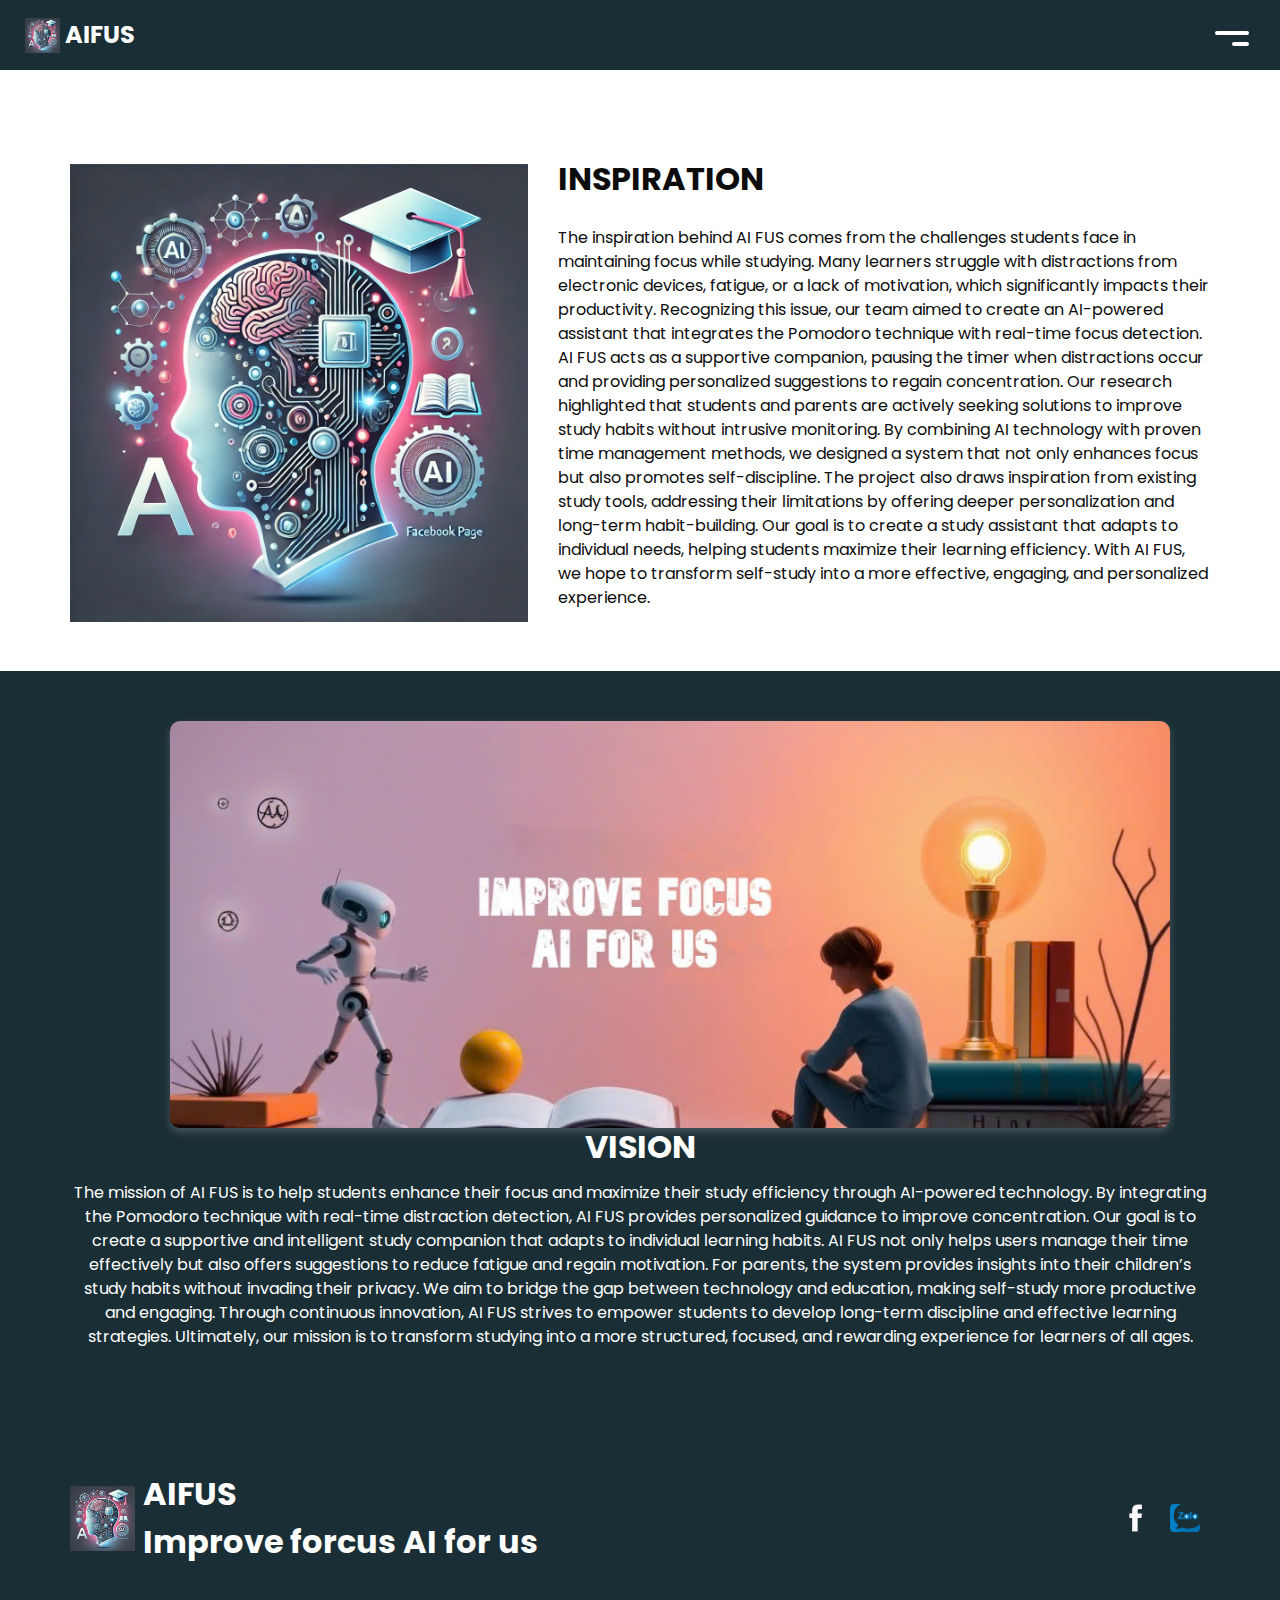
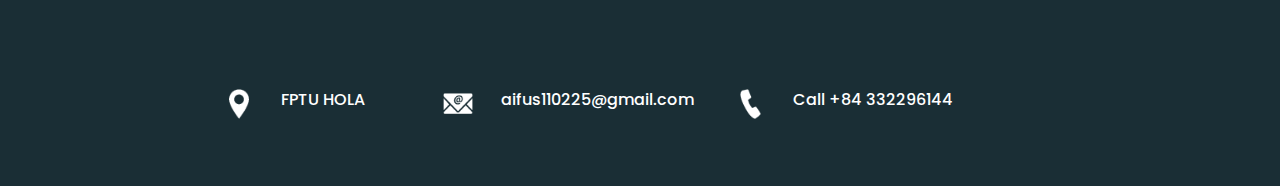
==== about.html @ 8db80c69 "upload" ====
<!DOCTYPE html>
<html>

<head>
  <!-- Basic -->
  <meta charset="utf-8" />
  <meta http-equiv="X-UA-Compatible" content="IE=edge" />
  <!-- Mobile Metas -->
  <meta name="viewport" content="width=device-width, initial-scale=1, shrink-to-fit=no" />
  <!-- Site Metas -->
  <meta name="keywords" content="" />
  <meta name="description" content="" />
  <meta name="author" content="" />

  <title>Spering</title>

  <!-- bootstrap core css -->
  <link rel="stylesheet" type="text/css" href="css/bootstrap.css" />

  <link href="https://fonts.googleapis.com/css?family=Poppins:400,700&display=swap" rel="stylesheet">
  <!-- Custom styles for this template -->
  <link href="css/style.css" rel="stylesheet" />
  <!-- responsive style -->
  <link href="css/responsive.css" rel="stylesheet" />
</head>

<body class="sub_page">
  <div class="hero_area">
    <!-- header section strats -->
    <header class="header_section">
      <div class="container-fluid">
        <nav class="navbar navbar-expand-lg custom_nav-container">
          <a class="navbar-brand" href="index.html">
            <img src="images/logoaifus.jpg" alt="" />
            <span>
              AIFUS
            </span>
          </a>
          <button class="navbar-toggler" type="button" data-toggle="collapse" data-target="#navbarSupportedContent" aria-controls="navbarSupportedContent" aria-expanded="false" aria-label="Toggle navigation">
            <span class="navbar-toggler-icon"></span>
          </button>

          <div class="collapse navbar-collapse" id="navbarSupportedContent">
            <ul class="navbar-nav  ">
              <li class="nav-item active">
                <a class="nav-link" href="index.html">Home <span class="sr-only">(current)</span></a>
              </li>
              <li class="nav-item">
                <a class="nav-link" href="about.html">About us</a>
              </li>
              <li class="nav-item">
                <a class="nav-link" href="work.html">Core values </a>
              </li>
              <li class="nav-item">
                <a class="nav-link" href="category.html"> Technology </a>
              </li>
            </ul>
            <!-- <div class="user_option">
              <a href="">
                <span>
                  Login
                </span>
              </a>
              <form class="form-inline my-2 my-lg-0 ml-0 ml-lg-4 mb-3 mb-lg-0">
                <button class="btn  my-2 my-sm-0 nav_search-btn" type="submit"></button>
              </form>
            </div> -->
            <div class="user_option">
              <a id="loginBtn" href="login.html">
                <span>Login</span>
              </a>
              <div id="userInfo" style="display: none;">
                <img id="userImg" src="" alt="User Avatar" width="40" height="40" style="border-radius: 50%;">
                <span id="userName"></span>
                <button onclick="logout()" class="btn btn-sm btn-danger">Logout</button>
              </div>
            </div>
          </div>
          <div>
            <div class="custom_menu-btn ">
              <button>
                <span class=" s-1">

                </span>
                <span class="s-2">

                </span>
                <!-- <span class="s-3">

                </span> -->
              </button>
            </div>
          </div>

        </nav>
      </div>
    </header>
    <!-- end header section -->
  </div>


  <!-- experience section -->

  <section class="experience_section layout_padding-top layout_padding2-bottom">
    <div class="container">
      <div class="row">
        <div class="col-md-5">
          <div class="img-box">
            <img src="images/logoaifus.jpg" alt="">
          </div>
        </div>
        <div class="col-md-7">
          <div class="detail-box">
            <div class="heading_container">
              <h2>
                inspiration
              </h2>
            </div>
            <p>
              The inspiration behind AI FUS comes from the challenges students face in maintaining focus while studying. Many learners struggle with distractions
              from electronic devices, fatigue, or a lack of motivation, which significantly impacts their productivity. Recognizing this issue,
              our team aimed to create an AI-powered assistant that integrates the Pomodoro technique with real-time focus detection. 
              AI FUS acts as a supportive companion, pausing the timer when distractions occur and providing personalized suggestions to regain concentration.
              Our research highlighted that students and parents are actively seeking solutions to improve study habits without intrusive monitoring.
              By combining AI technology with proven time management methods, we designed a system that not only enhances focus but also promotes self-discipline. 
              The project also draws inspiration from existing study tools, addressing their limitations by offering deeper personalization and long-term habit-building. 
              Our goal is to create a study assistant that adapts to individual needs, helping students maximize their learning efficiency. With AI FUS, we hope to transform self-study into a more effective, engaging, and personalized experience.
            </p>
            </div>
          </div>
        </div>

      </div>
    </div>
  </section>

  <!-- end experience section -->


  <!-- about section -->

  <section class="about_section layout_padding-bottom">
    <div class="container">
      <div class="row">
        <div class="col-md-12">
          <div class="img-box">
            <img src="images/slogan.jpg" alt="">
          </div>
        </div>
        
      </div>
      <div class="detail-box">
        <h2>
          Vision
        </h2>
        <p>
          The mission of AI FUS is to help students enhance their focus and maximize their study efficiency through AI-powered technology. 
          By integrating the Pomodoro technique with real-time distraction detection, AI FUS provides personalized guidance to improve concentration. 
          Our goal is to create a supportive and intelligent study companion that adapts to individual learning habits. 
          AI FUS not only helps users manage their time effectively but also offers suggestions to reduce fatigue and regain motivation. 
          For parents, the system provides insights into their children’s study habits without invading their privacy. 
          We aim to bridge the gap between technology and education, making self-study more productive and engaging. 
          Through continuous innovation, AI FUS strives to empower students to develop long-term discipline and effective learning strategies.
          Ultimately, our mission is to transform studying into a more structured, focused, and rewarding experience for learners of all ages.
      </div>
    </div>
  </section>

  <!-- end about section -->

  <!-- info section -->

  <section class="info_section ">
    <div class="info_container layout_padding-top">
      <div class="container">
        <div class="info_top">
          <div class="info_logo">
            <img src="images/logoaifus.jpg" alt="" />
            <span>
              AIFUS <br>
              Improve forcus AI for us
            </span>
          </div>
          <div class="social_box">
            <a href="https://www.facebook.com/profile.php?id=61573058430181" target="_blank">
              <img src="images/fb.png" alt="Facebook">
            </a>
            <a href="https://zalo.me/ten_trang_zalo" target="_blank">
              <img src="images/zalo.png" alt="Zalo">
            </a>
          </div>
        </div>
        <div class="row">
          <div class="col-lg-9 col-md-10 mx-auto">
            <div class="info_contact layout_padding2">
              <div class="row">
                <div class="col-md-3">
                  <a href="#" class="link-box">
                    <div class="img-box">
                      <img src="images/location.png" alt="">
                    </div>
                    <div class="detail-box">
                      <h6>
                        FPTU HOLA  
                      </h6>
                    </div>
                  </a>
                </div>
                <div class="col-md-4">
                  <a href="#" class="link-box">
                    <div class="img-box">
                      <img src="images/mail.png" alt="">
                    </div>
                    <div class="detail-box">
                      <h6>
                        aifus110225@gmail.com
                      </h6>
                    </div>
                  </a>
                </div>
                <div class="col-md-5">
                  <a href="#" class="link-box">
                    <div class="img-box">
                      <img src="images/call.png" alt="">
                    </div>
                    <div class="detail-box">
                      <h6>
                        Call +84 332296144
                      </h6>
                    </div>
                  </a>
                </div>
              </div>
            </div>
          </div>
        </div>
      </div>
    </div>
  </section>

  <!-- end info section -->

  <!-- footer section -->
  <footer class="container-fluid footer_section ">

  </footer>
  <!-- end  footer section -->


  <script src="js/jquery-3.4.1.min.js"></script>
  <script src="js/bootstrap.js"></script>
  <script src="js/custom.js"></script>


</body>
</body>

</html>
---- css/style.css ----
body {
  font-family: 'Poppins', sans-serif;
  color: #0c0c0c;
  background-color: #ffffff;
}

.layout_padding {
  padding-top: 90px;
  padding-bottom: 90px;
}

.layout_padding2 {
  padding: 45px 0;
}

.layout_padding2-top {
  padding-top: 45px;
  padding-bottom: 45px;
}

.layout_padding2-bottom {
  padding-bottom: 45px;
}

.layout_padding-top {
  padding-top: 90px;
}

.layout_padding-bottom {
  padding-bottom: 90px;
}

.heading_container {
  display: -webkit-box;
  display: -ms-flexbox;
  display: flex;
}

.heading_container h2 {
  font-weight: bold;
  text-transform: uppercase;
}

/*header section*/
.hero_area {
  height: calc(100vh - 30px);
  background: -webkit-gradient(linear, left top, right top, color-stop(55%, #1a2e35), color-stop(55%, #1cbbb4));
  background: linear-gradient(to right, #1a2e35 55%, #1cbbb4 55%);
  display: -webkit-box;
  display: -ms-flexbox;
  display: flex;
  -webkit-box-orient: vertical;
  -webkit-box-direction: normal;
      -ms-flex-direction: column;
          flex-direction: column;
  position: relative;
}

.sub_page .hero_area {
  height: auto;
  background: none;
  background-color: #1a2e35;
}

.hero_area.sub_pages {
  height: auto;
}

.header_section {
  overflow-x: hidden;
}

.header_section .container-fluid {
  padding-right: 25px;
  padding-left: 25px;
}

.header_section .nav_container {
  margin: 0 auto;
}

.header_section .user_option {
  display: -webkit-box;
  display: -ms-flexbox;
  display: flex;
  -webkit-box-align: center;
      -ms-flex-align: center;
          align-items: center;
}

.header_section .user_option a {
  display: -webkit-box;
  display: -ms-flexbox;
  display: flex;
  color: #ffffff;
  -webkit-box-align: center;
      -ms-flex-align: center;
          align-items: center;
}

.header_section .user_option a img {
  min-width: 20px;
  height: 20px;
  margin-right: 5px;
}

.custom_nav-container.navbar-expand-lg .navbar-nav .nav-item .nav-link {
  padding: 10px 15px;
  color: #ffffff;
  text-align: center;
}

a,
a:hover,
a:focus {
  text-decoration: none;
}

a:hover,
a:focus {
  color: initial;
}

.btn,
.btn:focus {
  outline: none !important;
  -webkit-box-shadow: none;
          box-shadow: none;
}

.custom_nav-container .nav_search-btn {
  background-image: url(../images/search-icon.png);
  background-size: 17px;
  background-repeat: no-repeat;
  background-position-y: 7px;
  width: 35px;
  height: 35px;
  padding: 0;
  border: none;
}

.custom_nav-container form {
  padding-top: 7px;
}

.navbar-brand {
  margin-right: 5%;
  display: -webkit-box;
  display: -ms-flexbox;
  display: flex;
  -webkit-box-align: center;
      -ms-flex-align: center;
          align-items: center;
}

.navbar-brand img {
  width: 35px;
  margin-right: 5px;
}

.navbar-brand span {
  font-weight: bold;
  color: #ffffff;
  font-size: 24px;
}

.custom_nav-container {
  z-index: 99999;
  padding: 0;
  height: 70px;
}

.custom_nav-container .navbar-toggler {
  outline: none;
}

.custom_nav-container .navbar-toggler .navbar-toggler-icon {
  background-image: url(../images/menu.png);
  background-size: 30px;
  width: 32px;
  height: 32px;
}

.lg_toggl-btn {
  background-color: transparent;
  border: none;
  outline: none;
  width: 56px;
  height: 40px;
  cursor: pointer;
}

.lg_toggl-btn:focus {
  outline: none;
}

.login_btn-container {
  padding-top: 30px;
}

.login_btn-container a {
  color: #1cbbb4;
  text-transform: uppercase;
}

/*end header section*/
/* slider section */
.slider_section {
  -webkit-box-flex: 1;
      -ms-flex: 1;
          flex: 1;
  display: -webkit-box;
  display: -ms-flexbox;
  display: flex;
  -webkit-box-align: center;
      -ms-flex-align: center;
          align-items: center;
  position: relative;
}

.slider_section .row {
  -webkit-box-align: center;
      -ms-flex-align: center;
          align-items: center;
}

.slider_section .row > div {
  position: unset;
}

.slider_section .detail-box h1 {
  color: #ffffff;
  font-weight: bold;
  text-transform: uppercase;
}

.slider_section .detail-box p {
  color: #ffffff;
  margin-top: 15px;
}

.slider_section .detail-box .btn-box {
  display: -webkit-box;
  display: -ms-flexbox;
  display: flex;
  -ms-flex-wrap: wrap;
      flex-wrap: wrap;
  margin: 45px -5px 0 -5px;
}

.slider_section .detail-box .btn-box a {
  text-align: center;
  width: 165px;
  font-size: 15px;
  margin: 5px;
}

.slider_section .detail-box .btn-box .btn-1 {
  display: inline-block;
  padding: 10px 0;
  background-color: #ff4f5a;
  color: #ffffff;
  -webkit-transition: all 0.3s;
  transition: all 0.3s;
  border: 1px solid transparent;
  border-radius: 0;
}

.slider_section .detail-box .btn-box .btn-1:hover {
  background-color: transparent;
  border-color: #ff4f5a;
  color: #ff4f5a;
}

.slider_section .detail-box .btn-box .btn-2 {
  display: inline-block;
  padding: 10px 0;
  background-color: #ffffff;
  color: #252525;
  -webkit-transition: all 0.3s;
  transition: all 0.3s;
  border: 1px solid transparent;
  border-radius: 0;
}

.slider_section .detail-box .btn-box .btn-2:hover {
  background-color: transparent;
  border-color: #ffffff;
  color: #ffffff;
}

.slider_section .img-container .img-box img {
  width: 100%;
}

.slider_section #carouselExampleIndicators {
  position: unset;
  width: 100%;
}

.slider_section .carousel_btn-container {
  width: 120px;
  position: absolute;
  bottom: 0;
  display: -webkit-box;
  display: -ms-flexbox;
  display: flex;
  -webkit-box-pack: justify;
      -ms-flex-pack: justify;
          justify-content: space-between;
  left: 8.5%;
  z-index: 999;
  -webkit-transform: translateY(50%);
          transform: translateY(50%);
}

.slider_section .carousel_btn-container .carousel-control-prev,
.slider_section .carousel_btn-container .carousel-control-next {
  position: relative;
  width: 55px;
  height: 55px;
  border: none;
  border-radius: 100%;
  opacity: 1;
  background-repeat: no-repeat;
  background-size: 14px;
  background-position: center;
  background-color: #1cbbb4;
  margin: 2px;
}

.slider_section .carousel_btn-container .carousel-control-prev:hover,
.slider_section .carousel_btn-container .carousel-control-next:hover {
  background-color: #ff4f5a;
}

.slider_section .carousel_btn-container .carousel-control-prev {
  background-image: url(../images/prev.png);
}

.slider_section .carousel_btn-container .carousel-control-next {
  background-image: url(../images/next.png);
}

.slider_section ol.carousel-indicators {
  margin: 0;
  width: 75px;
  bottom: 45px;
  left: initial;
  right: 25px;
}

.slider_section ol.carousel-indicators li {
  border-radius: 100%;
  text-indent: 0px;
  text-align: center;
  line-height: 55px;
  color: #ffffff;
  background-color: transparent;
  opacity: 1;
  display: none;
}

.slider_section ol.carousel-indicators li.active {
  display: block;
}

.experience_section .row {
  -webkit-box-align: center;
      -ms-flex-align: center;
          align-items: center;
}

.experience_section .detail-box p {
  margin-top: 20px;
}

.experience_section .detail-box .btn-box {
  display: -webkit-box;
  display: -ms-flexbox;
  display: flex;
  -ms-flex-wrap: wrap;
      flex-wrap: wrap;
  margin: 45px -5px 0 -5px;
}

.experience_section .detail-box .btn-box a {
  text-align: center;
  width: 165px;
  font-size: 15px;
  margin: 5px;
}

.experience_section .detail-box .btn-box .btn-1 {
  display: inline-block;
  padding: 10px 0;
  background-color: #ff4f5a;
  color: #ffffff;
  -webkit-transition: all 0.3s;
  transition: all 0.3s;
  border: 1px solid transparent;
  border-radius: 0;
}

.experience_section .detail-box .btn-box .btn-1:hover {
  background-color: transparent;
  border-color: #ff4f5a;
  color: #ff4f5a;
}

.experience_section .detail-box .btn-box .btn-2 {
  display: inline-block;
  padding: 10px 0;
  background-color: #1a2e35;
  color: #ffffff;
  -webkit-transition: all 0.3s;
  transition: all 0.3s;
  border: 1px solid transparent;
  border-radius: 0;
}

.experience_section .detail-box .btn-box .btn-2:hover {
  background-color: transparent;
  border-color: #1a2e35;
  color: #1a2e35;
}

.experience_section .img-box img {
  width: 100%;
}

.category_section {
  background-color: #1cbbb4;
  color: #ffffff;
  text-align: center;
}

.category_section .heading_container {
  -webkit-box-pack: center;
      -ms-flex-pack: center;
          justify-content: center;
}

.category_section .heading_container h2 {
  border-bottom: 1px solid #ffffff;
}

.category_section .category_container {
  display: -webkit-box;
  display: -ms-flexbox;
  display: flex;
  -ms-flex-wrap: wrap;
      flex-wrap: wrap;
  -webkit-box-pack: justify;
      -ms-flex-pack: justify;
          justify-content: space-between;
  margin-top: 25px;
}

.category_section .category_container .box {
  display: -webkit-box;
  display: -ms-flexbox;
  display: flex;
  -webkit-box-orient: vertical;
  -webkit-box-direction: normal;
      -ms-flex-direction: column;
          flex-direction: column;
  -webkit-box-align: center;
      -ms-flex-align: center;
          align-items: center;
  margin: 10px 0;
  min-width: 130px;
  -ms-flex-preferred-size: 26%;
      flex-basis: 26%;
}

.category_section .category_container .box .img-box {
  width: 120px;
  height: 120px;
  display: -webkit-box;
  display: -ms-flexbox;
  display: flex;
  -webkit-box-pack: center;
      -ms-flex-pack: center;
          justify-content: center;
  -webkit-box-align: center;
      -ms-flex-align: center;
          align-items: center;
}

.about_section {
  text-align: center;
}

.about_section .img-box img {
  width: 100%;
}

.about_section .detail-box h2 {
  font-weight: bold;
  text-transform: uppercase;
}

.about_section .detail-box p {
  margin-top: 15px;
}

.about_section .detail-box a {
  display: inline-block;
  padding: 10px 45px;
  background-color: #ff4f5a;
  color: #ffffff;
  -webkit-transition: all 0.3s;
  transition: all 0.3s;
  border: 1px solid transparent;
  border-radius: 0;
  margin-top: 25px;
}

.about_section .detail-box a:hover {
  background-color: transparent;
  border-color: #ff4f5a;
  color: #ff4f5a;
}

.freelance_section .row {
  -webkit-box-align: center;
      -ms-flex-align: center;
          align-items: center;
}

.freelance_section .tab_container .t-link-box {
  margin: 25px 0;
  display: -webkit-box;
  display: -ms-flexbox;
  display: flex;
  -webkit-box-align: center;
      -ms-flex-align: center;
          align-items: center;
  cursor: pointer;
}

.freelance_section .tab_container .t-link-box .img-box {
  width: 90px;
  height: 90px;
  min-width: 90px;
  min-height: 90px;
  display: -webkit-box;
  display: -ms-flexbox;
  display: flex;
  -webkit-box-pack: center;
      -ms-flex-pack: center;
          justify-content: center;
  -webkit-box-align: center;
      -ms-flex-align: center;
          align-items: center;
  background-color: #1a2e35;
  border-radius: 100%;
  margin-right: 35px;
}

.freelance_section .tab_container .t-link-box .img-box img {
  width: auto;
  height: auto;
  max-width: 45px;
  max-height: 45px;
}

.freelance_section .tab_container .t-link-box .detail-box h5 {
  font-weight: bold;
  color: #ff4f5a;
}

.freelance_section .tab_container .t-link-box .detail-box h3 {
  font-weight: bold;
  color: #252525;
}

.freelance_section .tab_container .t-link-box[aria-expanded="true"] .img-box, .freelance_section .tab_container .t-link-box:hover .img-box {
  background-color: #1cbbb4;
}

.freelance_section .img-box img {
  width: 100%;
}

.client_section .heading_container {
  -webkit-box-pack: center;
      -ms-flex-pack: center;
          justify-content: center;
  margin-bottom: 25px;
}

.client_section .detail-box {
  text-align: center;
  margin: 25px 35px;
  padding: 45px 65px 35px 65px;
  -webkit-box-shadow: 0px 0px 20px 0 rgba(0, 0, 0, 0.2);
          box-shadow: 0px 0px 20px 0 rgba(0, 0, 0, 0.2);
}

.client_section .detail-box h4 {
  font-weight: bold;
}

.client_section .detail-box p {
  margin-top: 15px;
  margin-bottom: 25px;
}

.client_section .carousel-control-prev,
.client_section .carousel-control-next {
  top: 50%;
  width: 65px;
  height: 65px;
  border: none;
  border-radius: 100%;
  opacity: 1;
  background-repeat: no-repeat;
  background-size: 10px;
  background-position: center;
  background-color: #1a2e35;
  margin: 2px;
  -webkit-transform: translateY(-50%);
          transform: translateY(-50%);
}

.client_section .carousel-control-prev {
  background-image: url(../images/prev-angle.png);
}

.client_section .carousel-control-next {
  background-image: url(../images/next-angle.png);
}

/* info section */
.info_section {
  position: relative;
  background-color: #1a2e35;
  color: #ffffff;
}

.info_section .heading_container {
  margin-bottom: 45px;
}

.info_section h5 {
  text-transform: uppercase;
  font-weight: bold;
  margin-bottom: 20px;
}

.info_section .info_top {
  display: -webkit-box;
  display: -ms-flexbox;
  display: flex;
  -webkit-box-align: center;
      -ms-flex-align: center;
          align-items: center;
  -webkit-box-pack: justify;
      -ms-flex-pack: justify;
          justify-content: space-between;
  margin-top: 35px;
  margin-bottom: 75px;
}

.info_section .info_top .info_logo {
  display: -webkit-box;
  display: -ms-flexbox;
  display: flex;
}

.info_section .info_top .info_logo img {
  width: 65px;
}

.info_section .info_top .info_logo span {
  color: #ffffff;
  font-weight: bold;
  font-size: 32px;
}

.info_section .info_top .social_box {
  display: -webkit-box;
  display: -ms-flexbox;
  display: flex;
  -webkit-box-align: center;
      -ms-flex-align: center;
          align-items: center;
}

.info_section .info_top .social_box a {
  margin: 0 10px;
}

.info_section .info_top .social_box a img {
  width: auto;
  height: auto;
  max-width: 30px;
  max-height: 30px;
}

.info_section a {
  text-transform: none;
}

.info_section ul {
  padding: 0;
}

.info_section ul li {
  list-style-type: none;
  margin: 3px 0;
}

.info_section ul li a {
  color: #ffffff;
}

.info_section .info_link-box {
  display: -webkit-box;
  display: -ms-flexbox;
  display: flex;
  -webkit-box-orient: vertical;
  -webkit-box-direction: normal;
      -ms-flex-direction: column;
          flex-direction: column;
}

.info_section .info_form form input {
  outline: none;
  width: 100%;
  padding: 7px 10px;
}

.info_section .info_form form button {
  display: inline-block;
  padding: 8px 40px;
  background-color: #ff4f5a;
  color: #ffffff;
  -webkit-transition: all 0.3s;
  transition: all 0.3s;
  border: 1px solid transparent;
  border-radius: 0;
  border: 1.5px solid #ffffff;
  margin-top: 15px;
  text-transform: uppercase;
  font-size: 15px;
}

.info_section .info_form form button:hover {
  background-color: transparent;
  border-color: #ff4f5a;
  color: #ff4f5a;
}

.info_section .info_contact .link-box {
  display: -webkit-box;
  display: -ms-flexbox;
  display: flex;
  -webkit-box-align: center;
      -ms-flex-align: center;
          align-items: center;
  margin: 30px 0;
  color: #ffffff;
}

.info_section .info_contact .link-box .img-box {
  display: -webkit-box;
  display: -ms-flexbox;
  display: flex;
  -webkit-box-pack: center;
      -ms-flex-pack: center;
          justify-content: center;
  -webkit-box-align: center;
      -ms-flex-align: center;
          align-items: center;
  min-width: 45px;
  min-height: 45px;
  margin-right: 20px;
}

.info_section .info_contact .link-box .img-box img {
  width: auto;
  height: auto;
  max-width: 30px;
  max-height: 30px;
}

/* end info section */
/* footer section*/
.footer_section {
  display: -webkit-box;
  display: -ms-flexbox;
  display: flex;
  -webkit-box-orient: vertical;
  -webkit-box-direction: normal;
      -ms-flex-direction: column;
          flex-direction: column;
  -webkit-box-pack: center;
      -ms-flex-pack: center;
          justify-content: center;
  background-color: #fdfeff;
}

.footer_section p {
  color: #171717;
  margin: 0;
  padding: 25px 0 20px 0;
  margin: 0 auto;
  text-align: center;
}

.footer_section a {
  color: #171717;
}

/* end footer section*/
#navbarSupportedContent {
  -webkit-transform: translateX(100vw);
          transform: translateX(100vw);
  opacity: 0;
  -webkit-transition: all 0.3s ease-in;
  transition: all 0.3s ease-in;
  -webkit-box-pack: justify;
      -ms-flex-pack: justify;
          justify-content: space-between;
  -webkit-box-align: center;
      -ms-flex-align: center;
          align-items: center;
}

#navbarSupportedContent.lg_nav-toggle {
  -webkit-transform: translateX(0);
          transform: translateX(0);
  opacity: 1;
}

.custom_menu-btn button {
  margin-top: 12px;
  outline: none;
  border: none;
  background-color: transparent;
}

.custom_menu-btn button span {
  display: block;
  width: 34px;
  height: 4px;
  background-color: #fff;
  margin: 7px 0;
  -webkit-transition: all 0.3s;
  transition: all 0.3s;
  border-radius: 10px;
}

.custom_menu-btn .s-2 {
  -webkit-transition: all 0.1s;
  transition: all 0.1s;
  width: 17px;
  margin-left: auto;
}

.menu_btn-style button .s-1 {
  -webkit-transform: rotate(45deg) translate(8px, 8px);
          transform: rotate(45deg) translate(8px, 8px);
}

.menu_btn-style button .s-2 {
  -webkit-transform: translateX(100px);
          transform: translateX(100px);
}

.menu_btn-style button .s-3 {
  -webkit-transform: rotate(-45deg) translate(8px, -8px);
          transform: rotate(-45deg) translate(8px, -8px);
}

.about_section .img-box img {
  width: 100%; /* Đặt chiều rộng tối đa */
  max-width: 1024px; /* Điều chỉnh kích thước ảnh */
  height: auto; /* Giữ tỷ lệ */
  display: block;
  margin: 0 auto; /* Căn giữa */
}

.feature-list ul {
  list-style: none;
  padding: 0;
  font-size: 18px;
  background: #1a2e35;
  color: white;
  padding: 20px;
  border-radius: 10px;
  box-shadow: 0 0 10px rgba(0, 0, 0, 0.2);
}

.feature-list ul li {
  padding: 10px 0;
  border-bottom: 1px dashed #ccc;
  display: flex;
  align-items: center;
}

.feature-list ul li:last-child {
  border-bottom: none;
}

.feature-list ul li strong {
  margin-left: 10px;
}

.feature-list ul li img {
  width: 20px;
  height: 20px;
  margin-right: 10px;
}
.premium-text {
  font-weight: bold;
  font-size: 1.5em;
  text-transform: uppercase;
  background: linear-gradient(45deg, #ff4f5a, #ffa500);
  -webkit-background-clip: text;
  -webkit-text-fill-color: transparent;
}
.info_logo img {
  max-width: 150px; /* Điều chỉnh theo mong muốn */
  height: auto; /* Giữ tỷ lệ ảnh */
  display: block;
  object-fit: contain; /* Ngăn ảnh bị kéo méo */
}
/* Giảm chiều cao của nền xanh (info_section) */
.info_section {
  padding: 20px 0; /* Giảm padding top & bottom */
  min-height: auto; /* Đảm bảo không có chiều cao cố định thừa */
}

/* Nếu khoảng trống vẫn còn, hãy kiểm tra container bên trong */
.info_container {
  padding: 0; /* Loại bỏ padding thừa */
  margin: 0 auto;
}

/* Kiểm tra khoảng cách giữa các phần tử con */
.info_top {
  margin-bottom: 10px; /* Giảm khoảng cách giữa logo và social icons */
}

/* Giảm khoảng cách giữa phần contact info */
.info_contact {
  padding: 10px 0; /* Giảm padding trên/dưới */
}

/* Căn giữa và giảm khoảng cách của logo và chữ */
.info_logo {
  display: flex;
  align-items: center;
  gap: 8px; /* Giảm khoảng cách giữa logo và chữ */
  justify-content: center;
}

/* Responsive: Giảm chiều cao trên mobile */
@media (max-width: 768px) {
  .info_section {
    padding: 15px 0; /* Giảm padding trên/dưới hơn nữa cho màn nhỏ */
  }
}
/* Đảm bảo ảnh chiếm toàn bộ chiều rộng container */
.about_section .img-box img {
  width: 100%; /* Chiếm toàn bộ chiều rộng */
  max-width: none; /* Loại bỏ giới hạn chiều rộng */
  height: auto; /* Giữ tỷ lệ ảnh */
  display: block;
  margin: 0 auto; /* Căn giữa */
}

/* Nếu muốn ảnh to hơn cả container */
.about_section .img-box {
  width: 100vw; /* Chiếm toàn bộ chiều rộng màn hình */
  max-width: 1200px; /* Giới hạn kích thước tối đa */
  margin: 0 auto;
}

/* Nếu muốn ảnh to lên cả chiều cao */
.about_section {
  padding: 20px 0; /* Giảm padding trên/dưới để ảnh có thêm không gian */
  text-align: center;
}
/* Thay đổi màu nền và màu chữ của phần about_section */
.about_section {
  background-color: #1a2e35; /* Đặt màu nền */
  color: #ffffff; /* Đặt màu chữ thành trắng */
  padding: 50px 0; /* Điều chỉnh khoảng cách trên và dưới */
}

/* Đảm bảo chữ trong detail-box cũng là màu trắng */
.about_section .detail-box h2,
.about_section .detail-box p,
.about_section .detail-box a {
  color: #ffffff;
}

/* Tạo hiệu ứng hover cho nút "Read More" */
.about_section .detail-box a {
  display: inline-block;
  padding: 10px 20px;
  background-color: #ff4f5a; /* Màu nền nút */
  color: #ffffff;
  text-decoration: none;
  border-radius: 5px;
  transition: background-color 0.3s ease-in-out;
}

.about_section .detail-box a:hover {
  background-color: #e03e4f; /* Màu nền khi hover */
}

/* Nếu ảnh slogan không hiển thị rõ trên nền tối, thêm hiệu ứng */
.about_section .img-box img {
  width: 100%;
  max-width: 1000px;
  height: auto;
  display: block;
  margin: 0 auto;
  border-radius: 10px; /* Tạo góc bo nhẹ */
  box-shadow: 0px 4px 8px rgba(255, 255, 255, 0.2); /* Hiệu ứng bóng nhẹ */
}
/* Ẩn phần h3 ban đầu */
.t-link-box .detail-box h3 {
  display: none;
  font-size: 14px; /* Giảm kích thước chữ */
  color: #333; /* Đặt màu sắc nếu cần */
  margin-top: 10px;
}

/* Khi có class active, hiện thị h3 */
.t-link-box.active .detail-box h3 {
  display: block;
}

/* Bo góc và giảm kích thước ảnh */
.col-md-6 .img-box img {
  border-radius: 15px; /* Bo góc ảnh */
  width: 80%; /* Giảm kích thước ảnh */
  max-width: 400px;
  display: block;
  margin: 0 auto;
  transition: all 0.3s ease-in-out; /* Hiệu ứng mượt khi thay đổi */
}

/* Tạo hiệu ứng hover khi người dùng rê chuột vào ảnh */
.col-md-6 .img-box img:hover {
  transform: scale(0.95); /* Thu nhỏ nhẹ khi hover */
}
/* Căn chỉnh container của category */
.category_section {
  text-align: center;
  padding: 50px 0;
}

/* Định dạng lưới để các box căn chỉnh đồng đều */
.category_container {
  display: flex;
  flex-wrap: wrap;
  justify-content: center;
  gap: 20px; /* Khoảng cách giữa các box */
}

/* Cố định kích thước các box để ảnh không tràn */
.category_container .box {
  width: 180px; /* Cố định kích thước box */
  height: 220px;
  background: #ffffff;
  border-radius: 12px;
  display: flex;
  flex-direction: column;
  align-items: center;
  justify-content: center;
  box-shadow: 0px 4px 8px rgba(0, 0, 0, 0.1); /* Tạo hiệu ứng bóng nhẹ */
  overflow: hidden;
}

/* Định dạng ảnh bên trong */
.category_container .img-box {
  width: 100px; /* Giới hạn khung chứa ảnh */
  height: 100px;
  display: flex;
  align-items: center;
  justify-content: center;
  overflow: hidden;
}

/* Căn chỉnh và giới hạn kích thước ảnh */
.category_container .img-box img {
  max-width: 100%;
  max-height: 100%;
  object-fit: contain; /* Giữ tỷ lệ ảnh không méo */
  border-radius: 8px; /* Bo góc nhẹ */
}

/* Định dạng tiêu đề h5 */
.category_container .detail-box h5 {
  font-size: 14px;
  margin-top: 10px;
  font-weight: bold;
  color: #333;
}

/* Responsive: Căn chỉnh khi thu nhỏ màn hình */
@media (max-width: 768px) {
  .category_container {
    justify-content: center;
  }

  .category_container .box {
    width: 150px;
    height: 190px;
  }

  .category_container .img-box {
    width: 80px;
    height: 80px;
  }
}




/*# sourceMappingURL=style.css.map */
---- css/responsive.css ----
@media (max-width: 1120px) {}

@media (max-width: 992px) {
  .hero_area {
    height: auto;
  }

  #navbarSupportedContent {
    opacity: 1;
    transform: none;
    margin-top: 15px;
  }


  .navbar-toggler {
    padding: 0.25rem 0;
  }


  .header_section .user_option {
    display: none;
  }

  .custom_menu-btn {
    display: none;
  }

  .navbar-nav {
    align-items: center;
  }

  .custom_nav-container .navbar-toggler {
    margin-left: auto;
  }

  .custom_nav-container {
    padding: 15px 0;
    height: auto;
  }

  .slider_section {
    padding-top: 45px;
    padding-bottom: 120px;
  }

  .info_section .info_contact .link-box .img-box {
    margin-right: 8px;
  }

}

@media (max-width: 767px) {
  .hero_area {
    background: none;
    background-color: #1a2e35;
    /* background: linear-gradient(to bottom, #1a2e35 40%, #1cbbb4 40%); */
  }

  .slider_section {
    text-align: center;
    padding-bottom: 0;
  }

  .slider_section .detail-box {
    margin-bottom: 75px;
  }

  .slider_section .detail-box .btn-box {
    justify-content: center;
  }


  .img-container {
    padding: 0;
  }

  .slider_section .img-container .img-box {

    padding: 45px 0;
    background-color: #1cbbb4;
  }

  .experience_section .img-box {

    margin-bottom: 45px;

  }

  .category_section .category_container .box {
    flex-basis: 34%;
  }

  .client_section .detail-box {
    margin: 25px;
    padding: 45px 25px 35px 25px;
  }

  .client_section .carousel-control-prev,
  .client_section .carousel-control-next {
    top: 92%;
  }

  .info_section .info_top {

    flex-direction: column;

  }

  .info_section .info_top .social_box {
    margin-top: 35px;
  }

  .info_section .row>div {

    display: flex;
    flex-direction: column;
    align-items: center;
    text-align: center;
    margin-bottom: 25px;

  }

  .info_section .info_contact .link-box {
    margin: 0;
  }



}

@media (max-width: 576px) {
  .category_section .category_container {
    justify-content: center;
  }

  .category_section .category_container .box {
    flex-basis: 52%;
  }
}

@media (max-width: 480px) {}

@media (max-width: 420px) {
  .client_section .detail-box {
    margin: 25px 5px;
    box-shadow: 0px 0px 2px 0 rgba(0, 0, 0, 0.2);
  }

  .slider_section .carousel_btn-container {

    width: 100px;
  }

  .slider_section .carousel_btn-container .carousel-control-prev,
  .slider_section .carousel_btn-container .carousel-control-next {
    width: 45px;
    height: 45px;
    background-size: 12px;
  }

  .slider_section ol.carousel-indicators {
    right: 0;
  }

  .client_section .carousel-control-prev,
  .client_section .carousel-control-next {

    top: 95%;

  }


  .client_section .carousel-control-prev,
  .client_section .carousel-control-next {
    width: 50px;
    height: 50px;
    background-size: 8px;
  }

  .freelance_section .tab_container .t-link-box .detail-box h3 {
    font-size: 22px;
  }
}

@media (max-width: 360px) {}

@media (min-width: 1200px) {
  .container {
    max-width: 1170px;
  }
}
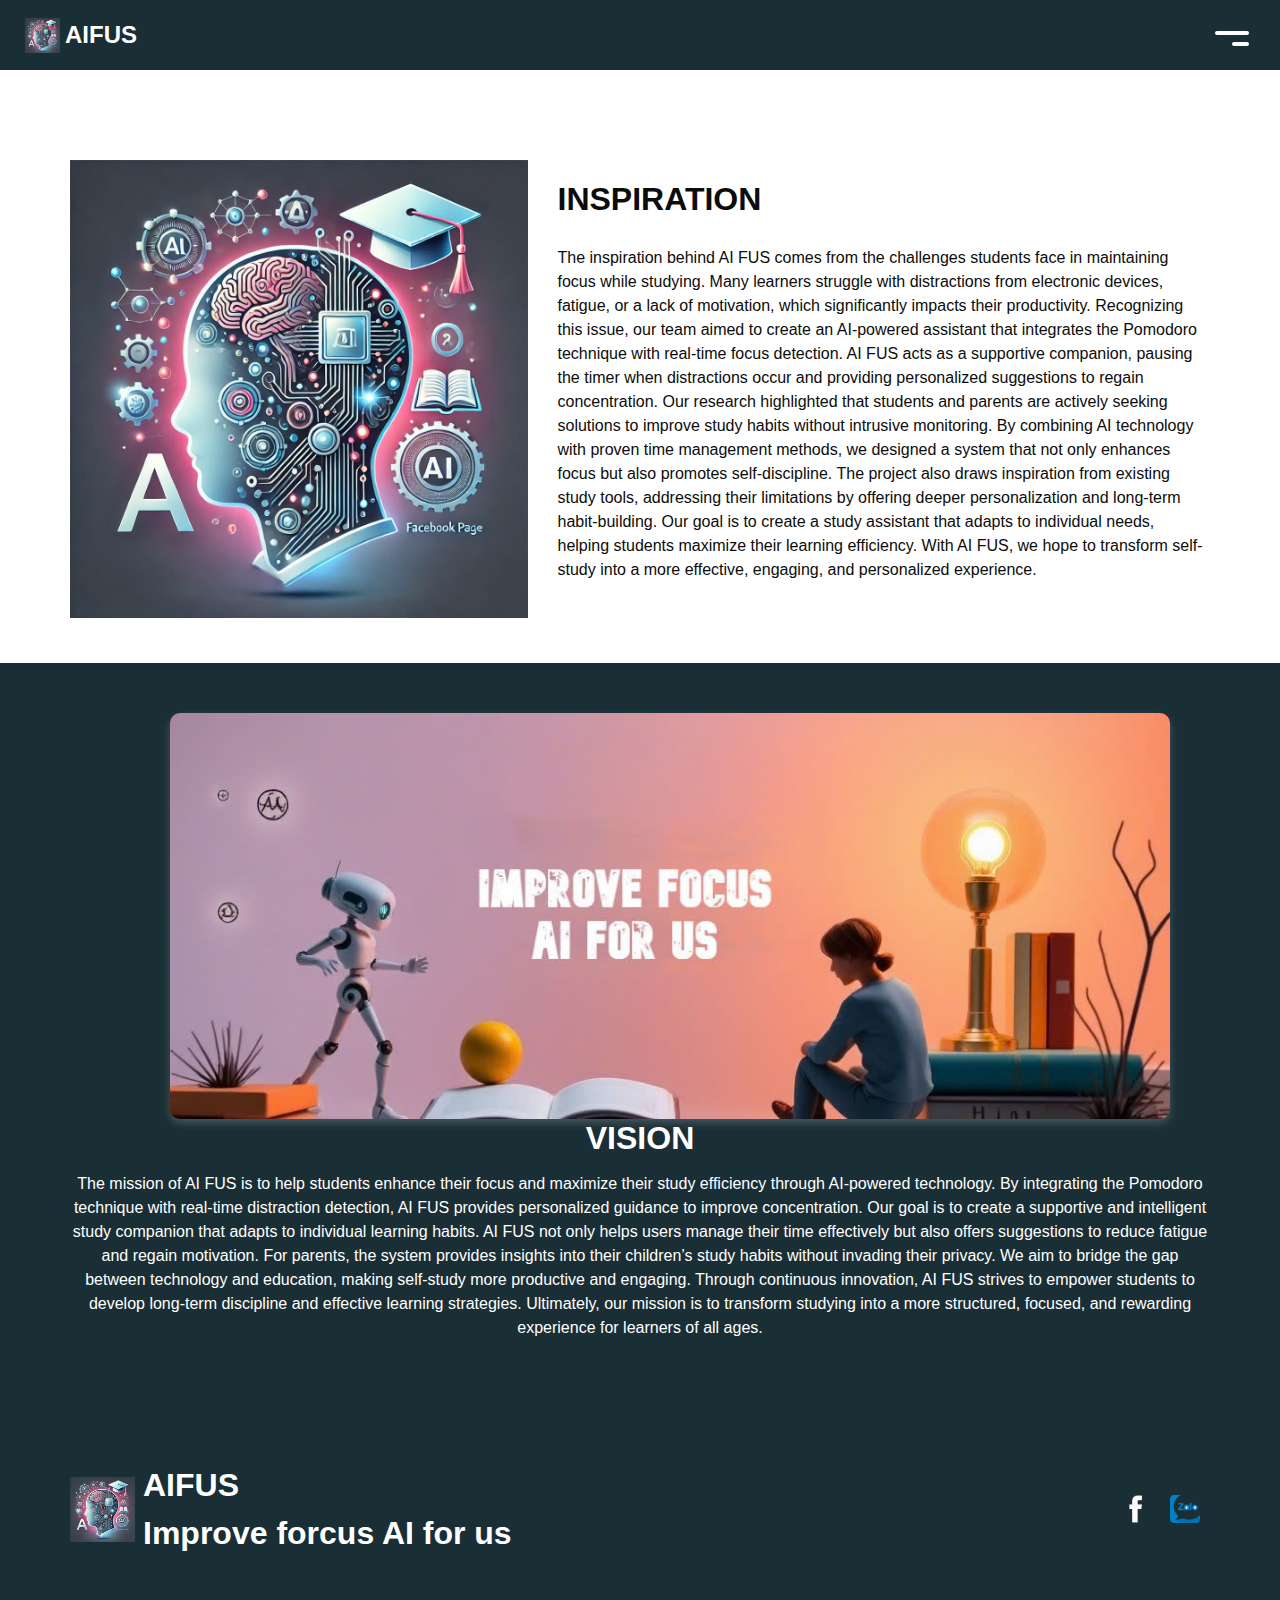
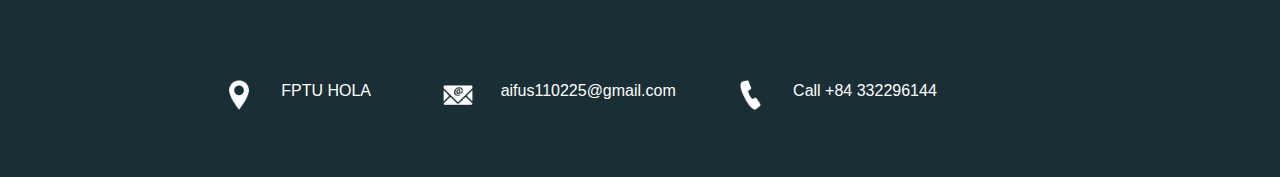
==== commit c646ce5c: "aifus" ====
--- a/about.html
+++ b/about.html
@@ -12,7 +12,7 @@
   <meta name="description" content="" />
   <meta name="author" content="" />
 
-  <title>Spering</title>
+  <title>AIFUS</title>
 
   <!-- bootstrap core css -->
   <link rel="stylesheet" type="text/css" href="css/bootstrap.css" />
--- a/css/style.css
+++ b/css/style.css
@@ -1,5 +1,5 @@
 body {
-  font-family: 'Poppins', sans-serif;
+  font-family: 'Roboto', sans-serif;
   color: #0c0c0c;
   background-color: #ffffff;
 }
@@ -1122,6 +1122,41 @@
     height: 80px;
   }
 }
+.button-group {
+  display: flex;
+  justify-content: center; /* Căn giữa theo chiều ngang */
+  gap: 15px; /* Tạo khoảng cách giữa các nút */
+}
+
+.button-group a {
+  padding: 12px 20px;
+  font-size: 16px;
+  font-weight: 600;
+  border-radius: 8px;
+  text-align: center;
+  min-width: 200px; /* Đảm bảo kích thước 2 nút bằng nhau */
+}
+
+.btn-primary {
+  background-color: #ff4b5c; /* Màu đỏ */
+  color: white;
+  border: none;
+}
+
+.btn-primary:hover {
+  background-color: #e63946;
+}
+
+.btn-outline-light {
+  background-color: white;
+  color: black;
+  border: 2px solid #ff4b5c;
+}
+
+.btn-outline-light:hover {
+  background-color: #ff4b5c;
+  color: white;
+}
 
 
 
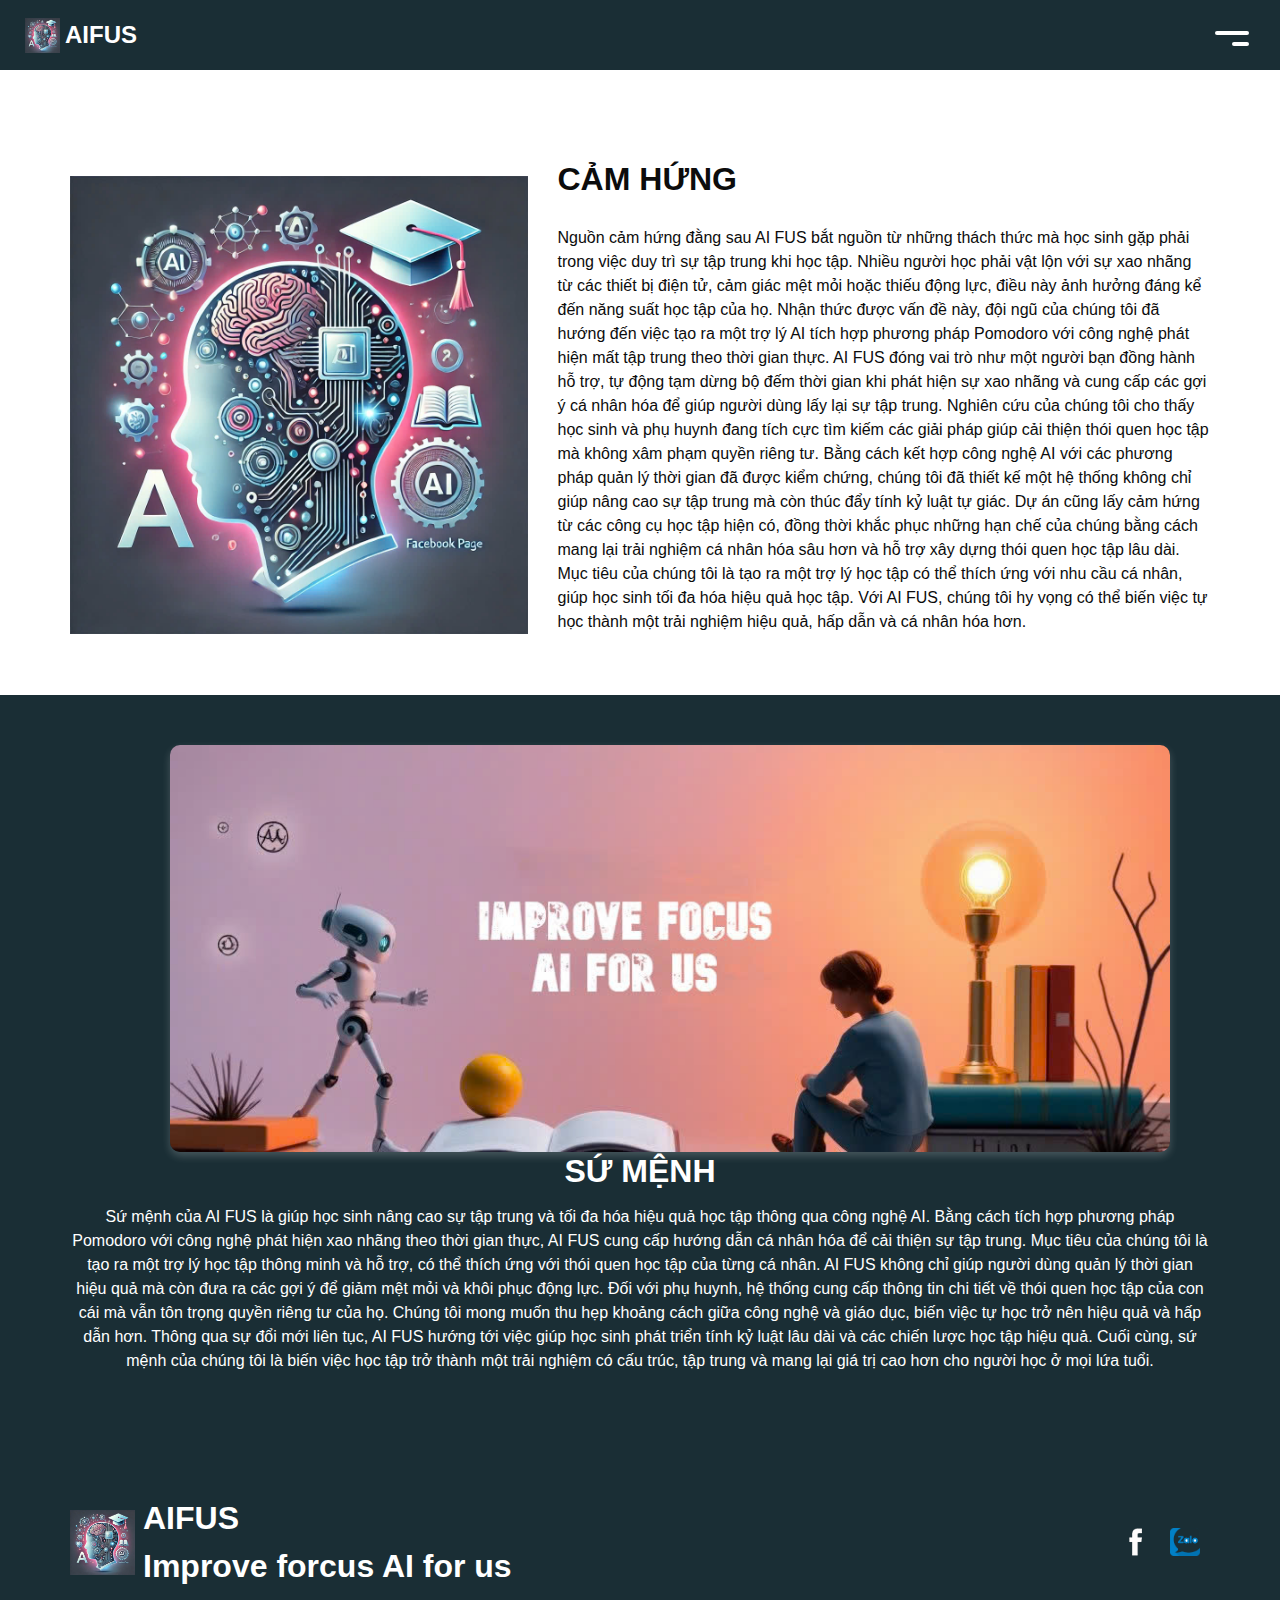
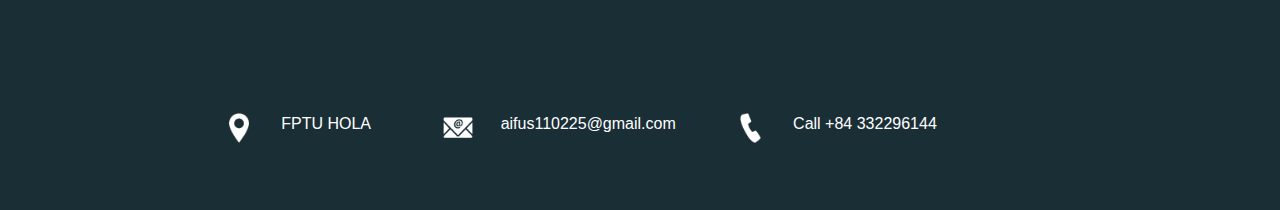
==== commit 8725645d: "vie21" ====
--- a/about.html
+++ b/about.html
@@ -11,7 +11,7 @@
   <meta name="keywords" content="" />
   <meta name="description" content="" />
   <meta name="author" content="" />
-
+  <link rel="icon" type="images/jpg" href="images/logoaifus.jpg">
   <title>AIFUS</title>
 
   <!-- bootstrap core css -->
@@ -43,16 +43,17 @@
           <div class="collapse navbar-collapse" id="navbarSupportedContent">
             <ul class="navbar-nav  ">
               <li class="nav-item active">
-                <a class="nav-link" href="index.html">Home <span class="sr-only">(current)</span></a>
+                <a class="nav-link" href="index.html">Tran chủ<span class="sr-only">(current)</span></a>
               </li>
               <li class="nav-item">
-                <a class="nav-link" href="about.html">About us</a>
+                <a class="nav-link" href="about.html">Giới thiệu</a>
               </li>
               <li class="nav-item">
-                <a class="nav-link" href="work.html">Core values </a>
+                <a class="nav-link" href="work.html">Giá trị cốt lõi</a>
               </li>
               <li class="nav-item">
-                <a class="nav-link" href="category.html"> Technology </a>
+                <a class="nav-link" href="category.html"> Công nghệ
+                   </a>
               </li>
             </ul>
             <!-- <div class="user_option">
@@ -67,12 +68,12 @@
             </div> -->
             <div class="user_option">
               <a id="loginBtn" href="login.html">
-                <span>Login</span>
+                <span>Đăng nhập</span>
               </a>
               <div id="userInfo" style="display: none;">
                 <img id="userImg" src="" alt="User Avatar" width="40" height="40" style="border-radius: 50%;">
                 <span id="userName"></span>
-                <button onclick="logout()" class="btn btn-sm btn-danger">Logout</button>
+                <button onclick="logout()" class="btn btn-sm btn-danger">Đăng xuất</button>
               </div>
             </div>
           </div>
@@ -113,18 +114,15 @@
           <div class="detail-box">
             <div class="heading_container">
               <h2>
-                inspiration
+                Cảm hứng
               </h2>
             </div>
             <p>
-              The inspiration behind AI FUS comes from the challenges students face in maintaining focus while studying. Many learners struggle with distractions
-              from electronic devices, fatigue, or a lack of motivation, which significantly impacts their productivity. Recognizing this issue,
-              our team aimed to create an AI-powered assistant that integrates the Pomodoro technique with real-time focus detection. 
-              AI FUS acts as a supportive companion, pausing the timer when distractions occur and providing personalized suggestions to regain concentration.
-              Our research highlighted that students and parents are actively seeking solutions to improve study habits without intrusive monitoring.
-              By combining AI technology with proven time management methods, we designed a system that not only enhances focus but also promotes self-discipline. 
-              The project also draws inspiration from existing study tools, addressing their limitations by offering deeper personalization and long-term habit-building. 
-              Our goal is to create a study assistant that adapts to individual needs, helping students maximize their learning efficiency. With AI FUS, we hope to transform self-study into a more effective, engaging, and personalized experience.
+              Nguồn cảm hứng đằng sau AI FUS bắt nguồn từ những thách thức mà học sinh gặp phải trong việc duy trì sự tập trung khi học tập. Nhiều người học phải vật lộn với sự xao nhãng từ các thiết bị điện tử, cảm giác mệt mỏi hoặc thiếu động lực, điều này ảnh hưởng đáng kể đến năng suất học tập của họ.
+              Nhận thức được vấn đề này, đội ngũ của chúng tôi đã hướng đến việc tạo ra một trợ lý AI tích hợp phương pháp Pomodoro với công nghệ phát hiện mất tập trung theo thời gian thực. AI FUS đóng vai trò như một người bạn đồng hành hỗ trợ, tự động tạm dừng bộ đếm thời gian khi phát hiện sự xao nhãng và cung cấp các gợi ý cá nhân hóa để giúp người dùng lấy lại sự tập trung.
+              Nghiên cứu của chúng tôi cho thấy học sinh và phụ huynh đang tích cực tìm kiếm các giải pháp giúp cải thiện thói quen học tập mà không xâm phạm quyền riêng tư. Bằng cách kết hợp công nghệ AI với các phương pháp quản lý thời gian đã được kiểm chứng, chúng tôi đã thiết kế một hệ thống không chỉ giúp nâng cao sự tập trung mà còn thúc đẩy tính kỷ luật tự giác.
+              Dự án cũng lấy cảm hứng từ các công cụ học tập hiện có, đồng thời khắc phục những hạn chế của chúng bằng cách mang lại trải nghiệm cá nhân hóa sâu hơn và hỗ trợ xây dựng thói quen học tập lâu dài. Mục tiêu của chúng tôi là tạo ra một trợ lý học tập có thể thích ứng với nhu cầu cá nhân, giúp học sinh tối đa hóa hiệu quả học tập.
+              Với AI FUS, chúng tôi hy vọng có thể biến việc tự học thành một trải nghiệm hiệu quả, hấp dẫn và cá nhân hóa hơn.
             </p>
             </div>
           </div>
@@ -151,17 +149,14 @@
       </div>
       <div class="detail-box">
         <h2>
-          Vision
+          Sứ mệnh
         </h2>
         <p>
-          The mission of AI FUS is to help students enhance their focus and maximize their study efficiency through AI-powered technology. 
-          By integrating the Pomodoro technique with real-time distraction detection, AI FUS provides personalized guidance to improve concentration. 
-          Our goal is to create a supportive and intelligent study companion that adapts to individual learning habits. 
-          AI FUS not only helps users manage their time effectively but also offers suggestions to reduce fatigue and regain motivation. 
-          For parents, the system provides insights into their children’s study habits without invading their privacy. 
-          We aim to bridge the gap between technology and education, making self-study more productive and engaging. 
-          Through continuous innovation, AI FUS strives to empower students to develop long-term discipline and effective learning strategies.
-          Ultimately, our mission is to transform studying into a more structured, focused, and rewarding experience for learners of all ages.
+          Sứ mệnh của AI FUS là giúp học sinh nâng cao sự tập trung và tối đa hóa hiệu quả học tập thông qua công nghệ AI.
+          Bằng cách tích hợp phương pháp Pomodoro với công nghệ phát hiện xao nhãng theo thời gian thực, AI FUS cung cấp hướng dẫn cá nhân hóa để cải thiện sự tập trung. Mục tiêu của chúng tôi là tạo ra một trợ lý học tập thông minh và hỗ trợ, có thể thích ứng với thói quen học tập của từng cá nhân.
+          AI FUS không chỉ giúp người dùng quản lý thời gian hiệu quả mà còn đưa ra các gợi ý để giảm mệt mỏi và khôi phục động lực. Đối với phụ huynh, hệ thống cung cấp thông tin chi tiết về thói quen học tập của con cái mà vẫn tôn trọng quyền riêng tư của họ.
+          Chúng tôi mong muốn thu hẹp khoảng cách giữa công nghệ và giáo dục, biến việc tự học trở nên hiệu quả và hấp dẫn hơn. Thông qua sự đổi mới liên tục, AI FUS hướng tới việc giúp học sinh phát triển tính kỷ luật lâu dài và các chiến lược học tập hiệu quả.
+          Cuối cùng, sứ mệnh của chúng tôi là biến việc học tập trở thành một trải nghiệm có cấu trúc, tập trung và mang lại giá trị cao hơn cho người học ở mọi lứa tuổi.
       </div>
     </div>
   </section>
